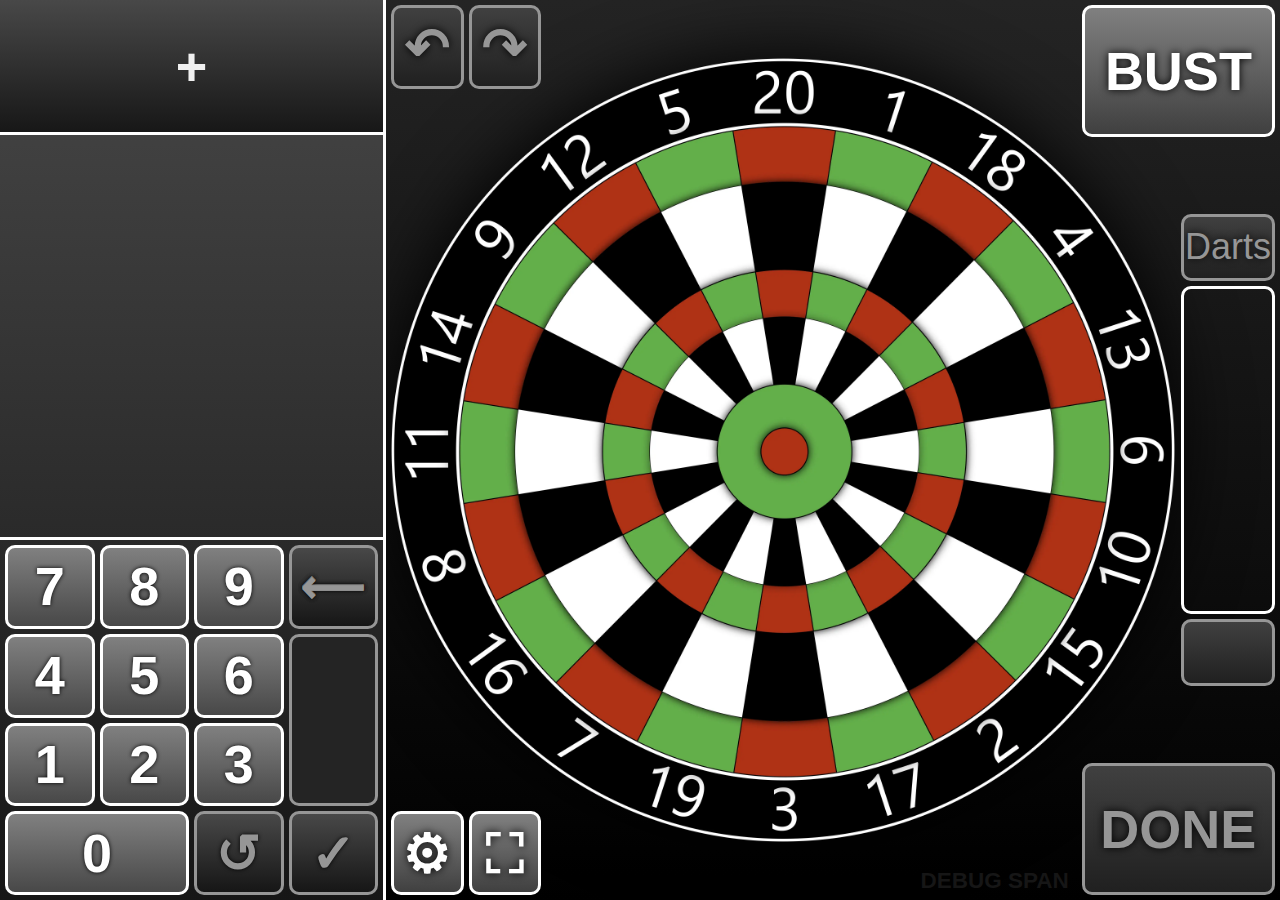
==== index.html @ e3de4b72 "Moved dartscore_new to repo root" ====
<!DOCTYPE html>
<html lang="en">

<head>
	<meta charset="utf-8">
	<meta name="viewport" content="width=device-width, initial-scale=1.0">
	<title>Darts Scoreboard</title>
	<link rel="shortcut icon" href="images/icons/icon-192.png">
	<link rel="stylesheet" type="text/css" href="css/styles.css">

	<script type="text/javascript" src="js/fastclick.min.js"></script>
	<script type="text/javascript" src="js/calc.js"></script>
</head>

<body>
	<main>
		<!-- <div class="settings-background">
			<section class="settings-section">
				<table class="settings-tbl">
					<tbody>
						<tr>
							<td colspan="2">
								<label for="start-score">Start Score:</label>
								<select id="start-score" name="start-score">
									<option value="301">301</option>
									<option value="501">501</option>
									<option value="701">701</option>
								</select>
							</td>
						</tr>
						<tr>
							<td>
								<label for="num-legs">Number of Legs:</label>
								<input type="number" id="num-legs" name="num-legs" min="1" value="3">
							</td>
							<td>
								<label for="num-sets">Number of Sets:</label>
								<input type="number" id="num-sets" name="num-sets" min="1" value="2">
							</td>
						</tr>
						<tr>
							<td colspan="2">
								<table class="players-tbl">
									<tbody>
										<tr class="player-row">
											<td><input type="text" value="Player 1"></td>
											<td class="move-up disabled">&#x25B2;</td>
											<td class="move-down disabled">&#x25BC;</td>
											<td class="delete-player disabled">&#10006;</td>
										</tr>
										<tr class="add-player">
											<td colspan="4">+</td>
										</tr>
									</tbody>
								</table>
							</td>
						</tr>
					</tbody>
				</table>
			</section>
		</div> -->
		<aside>
			<section class="scores-section">
				<table class="scores-tbl">
					<tbody>
						<tr class="add-player"><td colspan="7">+</td></tr>
					</tbody>
				</table>
			</section>
			
			<section class="calc-section">
				<table class="calc-tbl">
					<tbody>
						<tr>
							<td>7</td>
							<td>8</td>
							<td>9</td>
							<td class="back-score disabled">&#10229;<br>&#10229;<br>&#10229;<br>&#10229;</td>
						</tr>
						<tr>
							<td>4</td>
							<td>5</td>
							<td>6</td>
							<td rowspan="2" class="calc-score disabled"></td>
						</tr>
						<tr>
							<td>1</td>
							<td>2</td>
							<td>3</td>
						</tr>
						<tr>
							<td colspan="2">0</td>
							<td class="reset-score disabled">&#8634;</td>
							<td class="check-score disabled">&#10003;</td>
						</tr>
					</tbody>
				</table>
			</section>
		</aside>
		
		<section class="ctrl-section">
			<table class="ctrl-tbl">
				<tbody>
					<tr>
						<td class="disabled">&#8630;</td>
						<td class="disabled">&#8631;</td>
					</tr>
					<tr><td class="hidden"></td></tr>
					<tr>
						<td>&#9881;</td>
						<td class="full-screen">&#9974;</td>
					</tr>
				</tbody>
			</table>
		</section>

		<section class="dartboard-section">
			<img id="dartboard" class="dartboard-img" src="images/dartboards/dartboard_base.webp" alt="Dartboard">	
		</section>

		<section class="btn-section">
			<table class="btn-tbl">
				<tbody>
					<tr><td rowspan="2" colspan="2" class="large-btn">BUST</td></tr>
					<tr><td class="hidden"></td></tr>
					<tr><td class="hidden"></td></tr>
					<tr>
						<td class="hidden"></td>
						<td class="darts-clear disabled">Darts</td>
					</tr>
					<tr>
						<td class="hidden"></td>
						<td rowspan="5" class="darts-btn"></td>
					</tr>
					<tr></tr>
					<tr></tr>
					<tr></tr>
					<tr></tr>
					<tr>
						<td class="hidden"></td>
						<td class="darts-total disabled"></td>
					</tr>
					<tr><td class="hidden"></td></tr>
					<tr><td rowspan="2" colspan="2" class="large-btn disabled">DONE</td></tr>
					<tr><td class="hidden"></td></tr>
				</tbody>
			</table>
			<div class="darts">
				<span></span>
				<span></span>
				<span></span>
			</div>
		</section>

		<span class="debug-span">DEBUG SPAN</span>

		<!-- <div class="i1610"></div> -->
		<!-- <div class="i169"></div> -->
		<!-- <div class="i43"></div> -->
		<!-- undo: &#8630; -->
		<!-- up/down arrows: &#x25B4;<br>134<br>&#x25BE; -->
		<!-- target: &#127919; medal: &#127941; trophy: &#127942; -->

	</main>

</body>

</html>
---- css/styles.css ----
/* @media screen and (max-zoom: 3) { */

/* GENERAL */

html, body {
	margin: 0;
	padding: 0;
	height: 100%;
	overflow: hidden;
	font-family: "Agency FB", sans-serif;
}

body {
	zoom: reset;
	transform: scale(1);
	transform-origin: 0 0;
}

main {
	display: flex;
	height: 100%;
	background: linear-gradient(#242424, #000000);
}

section {
	position: relative;
}

aside {
	width: 30%;
	border-right: 3.7px solid white;
	background: linear-gradient(#484848, #161616);
	z-index: 1;
}

/* SETTINGS */

.settings-background {
	position: absolute;
	width: 100%;
	height: 100%;
	background: rgba(0, 0, 0, 0.8);
	display: flex;
	justify-content: center;
	align-items: center;
	z-index: 100;
}

.settings-section {
	background: linear-gradient(#484848, #161616);
	border: 3.7px solid white;
	border-radius: 10px;
	padding: 2vh;
	width: 50%;
}

.settings-tbl {
	width: 100%;
	border-spacing: 1vh;
	color: white;
	font-size: 3vh;
}

.settings-tbl td {
	padding: 1vh;
}

.settings-tbl input {
	width: 100%;
	padding: 0.5vh;
	font-size: 2.5vh;
	background: #242424;
	border: 1px solid #969696;
	color: white;
	border-radius: 10px;
}

/* SCORES */

.scores-section {
	height: 60%;
	box-sizing: border-box;
	/* border-collapse: collapse; */
	border-bottom: 3.7px solid white;
}

.scores-tbl {
	table-layout: fixed;
    width: 100%;
	height: 25%;
    border-spacing: 0;
    color: #f0f0f0;
	font-weight: bold;
	line-height: 1;
}

.scores-tbl .active {
	color: white;
	background: linear-gradient(#c8c8c8, #646464);
}

.player-row {
	height: 10vh;
	background: linear-gradient(#484848, #242424);
}

.player-wins {
	width: 0.6vh;
	font-size: 3.5vh;
	font-weight: bold;
	text-align: center;
	text-shadow: 0 0 0.5vh black;
	line-height: 1.1;
	padding-left: 1vw;
	text-underline-offset: 0.4vh;
}

.player-wins u {
	text-decoration-color: #c8c8c8;
}

.active .player-wins {
	color: white;
}

.active .player-wins u {
	text-decoration-color: #e1e1e1;
}

.target-wins {
	color: #c8c8c8;
	padding-top: 0.15vh;
	width: 4vh;
	font-size: 2.5vh;
	font-weight: bold;
	text-align: center;
	text-shadow: 0 0 0.5vh black;
	line-height: 1.25;
}

.active .target-wins {
	color: #e1e1e1;
}

.player-name input {
	width: 100%;
	border: none;
	background: transparent;
	color: inherit;
	font-size: inherit;
	font-family: inherit;
	font-weight: inherit;
	font-size: 6.5vh;
	text-align: left;
	text-shadow: 0 0 1vh black;
	white-space: nowrap;
	overflow: hidden;
	text-overflow: ellipsis;
	text-indent: 0.5vh;
}

.player-score {
	width: 12vh;
	padding-right: 1vw;
	font-size: 7.5vh;
	font-weight: bold;
	text-align: right;
	text-shadow: 0 0 1vh black;
	/* background: aqua; */
}

.history-row {
	height: 5vh;
	background: #161616;
}

.scores-tbl .hidden {
	display: none;
}

.history {
	overflow-x: auto;
	white-space: nowrap;
	padding-left: 1vw;
	border-bottom: 3.7px solid white;
	border-top: 3.7px solid #969696;
}

/* .fade {
	margin-left: auto;
	width: 8vw;
	height: 100%;
	background: linear-gradient(to right, transparent, red);
	pointer-events: none;
} */

.history span {
	color: #c8c8c8;
	font-size: 2.25vh;
	font-weight: normal;
	padding-right: 0.5vw;
	line-height: 1.35;
	vertical-align: center;
}

.history span b {
	color: white;
}

.checkout {
	width: 40%;
	font-size: 3vh;
	font-weight: bold;
	text-align: right;
	padding-right: 1vw;
	color: #00c800;
	border-bottom: 3.7px solid white;
	border-top: 3.7px solid #969696;
}

.add-player {
	text-align: center;
	width: 100%;
	/* height: 99%; */
	background: linear-gradient(#484848, #161616);
}

.add-player td {
	font-size: 6vh;
	border-bottom: 3.7px solid white;
	box-sizing: border-box;
	height: 15vh;
	cursor: pointer;
}

.scrollable {
    overflow-x: auto;
    white-space: nowrap;
    -webkit-overflow-scrolling: touch; /* Smooth scrolling on touch devices */
    scrollbar-width: none; /* Firefox */
    -ms-overflow-style: none; /* IE and Edge */
}

.scrollable::-webkit-scrollbar {
    display: none; /* WebKit Browsers */
}

/* CALCULATOR */

.calc-section {
	height: 40%;
}

.calc-tbl {
	table-layout: fixed;
	border-spacing: 5px;
	width: 100%;
	height: 100%;
	text-align: center;
	font-size: 6vh;
	font-weight: bold;
	text-shadow: 0 0 0.5vh black;
	line-height: 1vh;
	color: white;
}

.calc-tbl td {
	border: 3.7px solid white;
	border-radius: 10px;
	height: 7.5vh;
	background: linear-gradient(#808080, #484848);
	cursor: pointer;
}

.calc-tbl td:not(.calc-score):active {
	background: linear-gradient(#484848, #202020);
	font-size: 5.5vh;
}

.calc-tbl td.back-score:active {
	background: linear-gradient(#484848, #202020);
	font-size: 4.75vh;
}

.calc-tbl td.disabled {
	color: #969696;
	background: linear-gradient(#484848, #161616);
	border: 3.7px solid #969696;
	pointer-events: none;
}

td.calc-score {
	line-height: 5.25vh;
	background: #323232;
	text-shadow: 0 0 1vh black;
}

td.calc-score.disabled {
	background: #242424;
	pointer-events: none;
}

td.calc-score b {
	font-weight: normal;
	color: #969696;
}

td.calc-score i {
	font-style: normal;
	font-weight: normal;
	text-shadow: none;
}

td.back-score {
	font-family: "Lucida Sans Unicode";
	font-size: 5vh;
	line-height: 1.25%;
	text-shadow: 0 0 0.5vh #00000064;
}

/* BUTTONS */

.ctrl-section {
	position: relative;
	display: flex;
	flex-direction: column;
	justify-content: center;
	width: 0;
	pointer-events: none;
	z-index: 1;
}

.ctrl-tbl {
	table-layout: fixed;
	border-spacing: 5px;
	width: 12.5vw;
	height: 100%;
	text-align: center;
	font-weight: bold;
	text-shadow: 0 0 1vh black;
	color: white;
}

.ctrl-tbl td {
	height: 7.5%;
	font-size: 6vh;
	line-height: 1;
	overflow: hidden;
	border: 3.7px solid white;
	border-radius: 10px;
	background: linear-gradient(#808080, #404040);
	pointer-events: auto;
	cursor: pointer;
}

.ctrl-tbl td.disabled {
	color: #969696;
	background: linear-gradient(#404040, #202020);
	border: 3.7px solid #969696;
	cursor: default;
}

.ctrl-tbl td.hidden {
	height: 64%;
	visibility: hidden;
	pointer-events: none;
}

.ctrl-tbl b {
	font-size: 2vh;
	line-height: 1;
}

.btn-section {
	position: relative;
	right: 7.9vw;
	display: flex;
	flex-direction: column;
	justify-content: center;
	width: 8vw;
	pointer-events: none;
}

.btn-tbl {
	table-layout: fixed;
	border-spacing: 5px;
	width: 296%;
	height: 100%;
	text-align: center;
	font-weight: bold;
	text-shadow: 0 0 1vh black;
	color: white;
}

.btn-tbl td {
	height: 7.5%;
	overflow: hidden;
	border: 3.7px solid white;
	border-radius: 10px;
	background: linear-gradient(#808080, #404040);
	pointer-events: auto;
}

.btn-tbl td.disabled {
	color: #969696;
	background: linear-gradient(#404040, #202020);
	border: 3.7px solid #969696;
	cursor: default;
}

.btn-tbl td.hidden {
	visibility: hidden;
	pointer-events: none;
}

.btn-tbl td.darts-btn {
	background-image: url('dart.webp');
	background-size: 80% 95%;
	background-position: center;
	background-repeat: no-repeat;
}

.large-btn {
	font-size: 6vh;
	cursor: pointer;
}

.darts-clear {
	font-size: 4vh;
	font-weight: normal;
	cursor: pointer;
}

.darts-total {
	line-height: 1.5vh;
	font-size: 6vh;
	cursor: default;
}

.darts {
	position: absolute;
	display: flex;
	flex-direction: column;
	align-items: center;
	width: 100%;
	margin-left: -0.25vh;
	font-size: 3vh;
	text-align: center;
	line-height: 1.05;
	color: white;
	top: 50%;
	left: 150%;
	transform: translate(-50%, -50%);
}

.darts span {
	width: 70%;
	height: 8.65vh;
	margin: 1vh 0;
	border: 3.7px solid transparent;
	border-radius: 10px;
	text-shadow: 0 0 0.5vh black;
	pointer-events: auto;
}

.darts u {
	font-size: 5vh;
	font-weight: bold;
	text-decoration-thickness: 0.25vh;
	text-underline-offset: 0.5vh;
}

.darts .black {
	border-color: white;
	line-height: 8vh;
	background: linear-gradient(#646464, #161616);
	cursor: pointer;
}

.darts .white {
	border-color: white;
	line-height: 8vh;
	background: linear-gradient(#c8c8c8, #808080);
	cursor: pointer;
}

.darts .red {
	border-color: white;
	background: linear-gradient(#ff3216, #962412);
	cursor: pointer;
}

.darts .green {
	border-color: white;
	background: linear-gradient(#48c832, #368024);
	cursor: pointer;
}

.darts .zero {
	border-color: white;
	line-height: 8vh;
	background: black;
	cursor: pointer;
}

.darts-img {
	width: 70%;
	padding: 10%;
}

.darts-bg {
	position: absolute;
	width: 87.5%;
	height: 34vh;
	margin-left: -0.25vh;
	top: 50%;
	left: 150%;
	transform: translate(-50%, -50%);
	background: linear-gradient(#565656, #404040);
	border-radius: 10px;
}

/* DARTBOARD */
  
.dartboard-section {
	display: flex;
	align-items: center;
	justify-content: center;
	width: 62%;
	max-width: 62%;
	cursor: crosshair;
}
  
#dartboard {
	width: auto;
	height: auto;
	margin-right: -0.25vh;
	max-width: 99%;
	max-height: 99vh;
	filter: drop-shadow(0 0 4vh black);
	cursor: crosshair;
	pointer-events: auto;
}

.debug-span {
	position: absolute;
	bottom: 1.5vh;
	right: 16.5vw;
	color: #161616;
	font-size: 2.5vh;
	font-weight: bold;
	text-underline-offset: 0.25vh;
	line-height: 0.5;
	text-align: right;
}

.i1610 {
	position: absolute;
	left: 0;
	top: 0;
	width: 100%;
	height: 62.5vw;
	background-color: red;
	border: 3.7px solid white;
	box-sizing: border-box;
	z-index: 2;
}

.i169 {
	position: absolute;
	left: 0;
	top: 0;
	width: 100%;
	height: 56.25vw;
	background-color: red;
	border: 3.7px solid white;
	box-sizing: border-box;
	z-index: 2;
}

.i43 {
	position: absolute;
	left: 0;
	top: 0;
	width: 100%;
	height: 75vw;
	background-color: red;
	border: 3.7px solid white;
	box-sizing: border-box;
	z-index: 2;
}
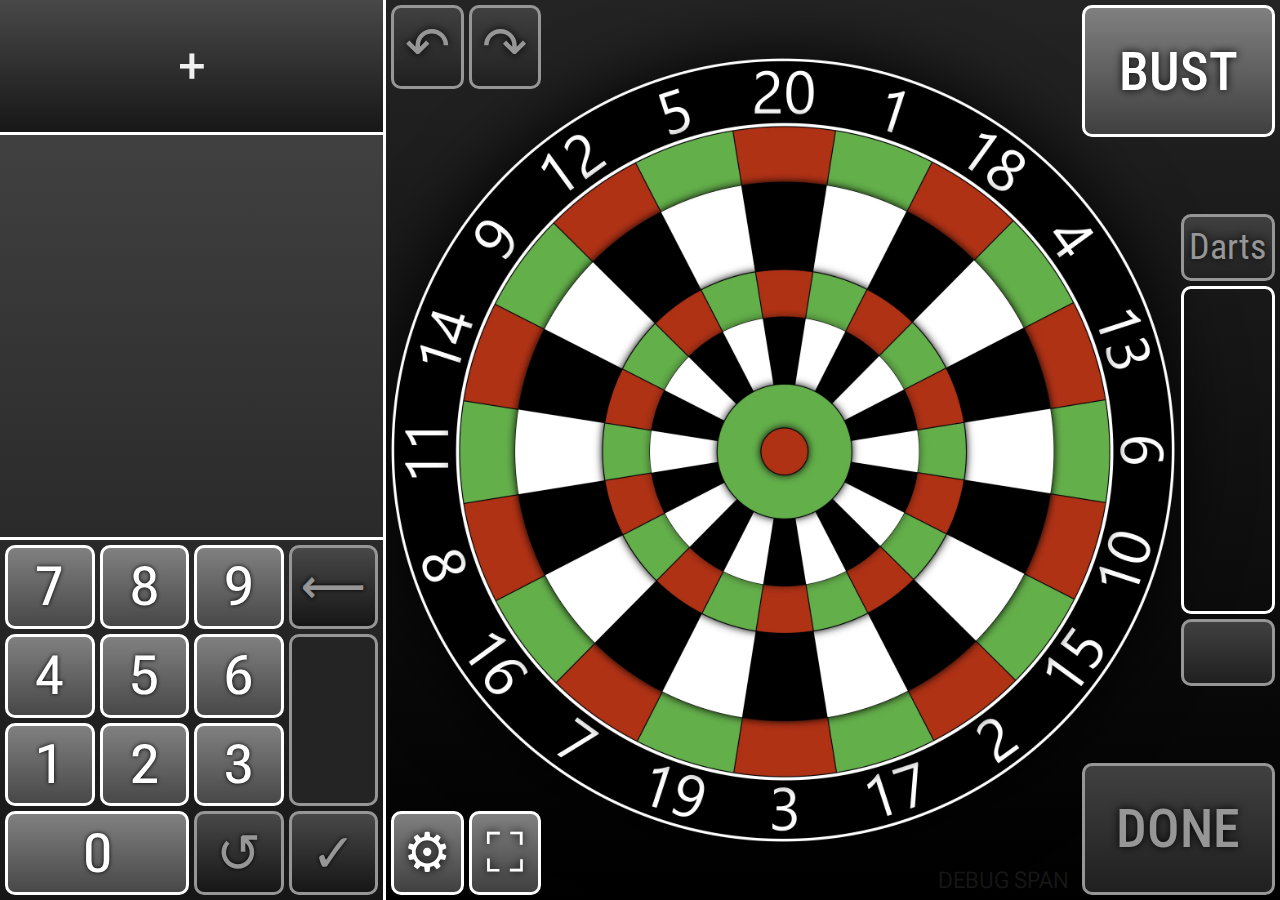
==== commit edbf2a9c: "Changed font families to Roboto, removed empty area clicking for zero darts, minor changes" ====
--- a/index.html
+++ b/index.html
@@ -2,12 +2,17 @@
 <html lang="en">
 
 <head>
-	<meta charset="utf-8">
-	<meta name="viewport" content="width=device-width, initial-scale=1.0">
 	<title>Darts Scoreboard</title>
 	<link rel="shortcut icon" href="images/icons/icon-192.png">
 	<link rel="stylesheet" type="text/css" href="css/styles.css">
-
+	<link rel="manifest" href="manifest.json">
+	<link rel="preconnect" href="https://fonts.googleapis.com">
+	<link rel="preconnect" href="https://fonts.gstatic.com" crossorigin>
+	<link href="https://fonts.googleapis.com/css2?family=Roboto+Condensed:ital,wght@0,100..900;1,100..900&family=Roboto+Flex:opsz,wght@8..144,100..1000&family=Roboto+Mono:ital,wght@0,100..700;1,100..700&family=Roboto+Slab:wght@100..900&family=Roboto:ital,wght@0,100;0,300;0,400;0,500;0,700;0,900;1,100;1,300;1,400;1,500;1,700;1,900&display=swap" rel="stylesheet">
+	<meta name="apple-mobile-web-app-status-bar-style" content="black-translucent">
+	<meta name="theme-color" content="#000000">
+	<meta name="viewport" content="width=device-width, initial-scale=1, viewport-fit=cover">
+	<meta charset="utf-8">
 	<script type="text/javascript" src="js/fastclick.min.js"></script>
 	<script type="text/javascript" src="js/calc.js"></script>
 </head>
--- a/css/styles.css
+++ b/css/styles.css
@@ -1,5 +1,3 @@
-
-/* @media screen and (max-zoom: 3) { */
 
 /* GENERAL */
 
@@ -7,14 +5,22 @@
 	margin: 0;
 	padding: 0;
 	height: 100%;
+	width: 100%;
 	overflow: hidden;
-	font-family: "Agency FB", sans-serif;
+	font-family: "Roboto Flex", sans-serif;
+
+	padding-top: env(safe-area-inset-top);
+	padding-right: env(safe-area-inset-right);
+	padding-bottom: env(safe-area-inset-bottom);
+	padding-left: env(safe-area-inset-left);
 }
 
 body {
 	zoom: reset;
 	transform: scale(1);
 	transform-origin: 0 0;
+	overscroll-behavior: none;
+	touch-action: manipulation;
 }
 
 main {
@@ -81,17 +87,16 @@
 .scores-section {
 	height: 60%;
 	box-sizing: border-box;
-	/* border-collapse: collapse; */
 	border-bottom: 3.7px solid white;
+	font-weight: 500;
 }
 
 .scores-tbl {
 	table-layout: fixed;
-    width: 100%;
+	width: 100%;
 	height: 25%;
-    border-spacing: 0;
-    color: #f0f0f0;
-	font-weight: bold;
+	border-spacing: 0;
+	color: #f0f0f0;
 	line-height: 1;
 }
 
@@ -108,12 +113,12 @@
 .player-wins {
 	width: 0.6vh;
 	font-size: 3.5vh;
-	font-weight: bold;
+	font-weight: 600;
 	text-align: center;
 	text-shadow: 0 0 0.5vh black;
 	line-height: 1.1;
 	padding-left: 1vw;
-	text-underline-offset: 0.4vh;
+	text-underline-offset: 0.5vh;
 }
 
 .player-wins u {
@@ -129,11 +134,12 @@
 }
 
 .target-wins {
+	font-family: "Roboto Condensed", sans-serif;
 	color: #c8c8c8;
 	padding-top: 0.15vh;
 	width: 4vh;
 	font-size: 2.5vh;
-	font-weight: bold;
+	font-weight: normal;
 	text-align: center;
 	text-shadow: 0 0 0.5vh black;
 	line-height: 1.25;
@@ -149,8 +155,8 @@
 	background: transparent;
 	color: inherit;
 	font-size: inherit;
-	font-family: inherit;
-	font-weight: inherit;
+	font-family: "Roboto Condensed", sans-serif;
+	font-weight: normal;
 	font-size: 6.5vh;
 	text-align: left;
 	text-shadow: 0 0 1vh black;
@@ -162,12 +168,10 @@
 
 .player-score {
 	width: 12vh;
-	padding-right: 1vw;
+	padding-right: 0.5vw;
 	font-size: 7.5vh;
-	font-weight: bold;
 	text-align: right;
 	text-shadow: 0 0 1vh black;
-	/* background: aqua; */
 }
 
 .history-row {
@@ -186,14 +190,6 @@
 	border-bottom: 3.7px solid white;
 	border-top: 3.7px solid #969696;
 }
-
-/* .fade {
-	margin-left: auto;
-	width: 8vw;
-	height: 100%;
-	background: linear-gradient(to right, transparent, red);
-	pointer-events: none;
-} */
 
 .history span {
 	color: #c8c8c8;
@@ -206,12 +202,12 @@
 
 .history span b {
 	color: white;
+	width: 8vw;
 }
 
 .checkout {
 	width: 40%;
 	font-size: 3vh;
-	font-weight: bold;
 	text-align: right;
 	padding-right: 1vw;
 	color: #00c800;
@@ -222,7 +218,6 @@
 .add-player {
 	text-align: center;
 	width: 100%;
-	/* height: 99%; */
 	background: linear-gradient(#484848, #161616);
 }
 
@@ -235,21 +230,23 @@
 }
 
 .scrollable {
-    overflow-x: auto;
-    white-space: nowrap;
-    -webkit-overflow-scrolling: touch; /* Smooth scrolling on touch devices */
-    scrollbar-width: none; /* Firefox */
-    -ms-overflow-style: none; /* IE and Edge */
+	overflow-x: auto;
+	white-space: nowrap;
+	-webkit-overflow-scrolling: touch;
+	scrollbar-width: none;
+	-ms-overflow-style: none;
 }
 
 .scrollable::-webkit-scrollbar {
-    display: none; /* WebKit Browsers */
+	display: none;
 }
 
 /* CALCULATOR */
 
 .calc-section {
 	height: 40%;
+	font-family: "Roboto Flex", sans-serif;
+	font-weight: 500;
 }
 
 .calc-tbl {
@@ -259,7 +256,6 @@
 	height: 100%;
 	text-align: center;
 	font-size: 6vh;
-	font-weight: bold;
 	text-shadow: 0 0 0.5vh black;
 	line-height: 1vh;
 	color: white;
@@ -291,6 +287,8 @@
 }
 
 td.calc-score {
+	font-family: "Roboto Condensed", sans-serif;
+	font-weight: 500;
 	line-height: 5.25vh;
 	background: #323232;
 	text-shadow: 0 0 1vh black;
@@ -337,7 +335,6 @@
 	width: 12.5vw;
 	height: 100%;
 	text-align: center;
-	font-weight: bold;
 	text-shadow: 0 0 1vh black;
 	color: white;
 }
@@ -373,6 +370,8 @@
 }
 
 .btn-section {
+	font-family: "Roboto Condensed", sans-serif;
+	font-weight: 500;
 	position: relative;
 	right: 7.9vw;
 	display: flex;
@@ -388,7 +387,6 @@
 	width: 296%;
 	height: 100%;
 	text-align: center;
-	font-weight: bold;
 	text-shadow: 0 0 1vh black;
 	color: white;
 }
@@ -435,6 +433,7 @@
 .darts-total {
 	line-height: 1.5vh;
 	font-size: 6vh;
+	font-weight: 400;
 	cursor: default;
 }
 
@@ -466,7 +465,6 @@
 
 .darts u {
 	font-size: 5vh;
-	font-weight: bold;
 	text-decoration-thickness: 0.25vh;
 	text-underline-offset: 0.5vh;
 }
@@ -529,7 +527,6 @@
 	justify-content: center;
 	width: 62%;
 	max-width: 62%;
-	cursor: crosshair;
 }
   
 #dartboard {
@@ -539,7 +536,6 @@
 	max-width: 99%;
 	max-height: 99vh;
 	filter: drop-shadow(0 0 4vh black);
-	cursor: crosshair;
 	pointer-events: auto;
 }
 
@@ -549,7 +545,6 @@
 	right: 16.5vw;
 	color: #161616;
 	font-size: 2.5vh;
-	font-weight: bold;
 	text-underline-offset: 0.25vh;
 	line-height: 0.5;
 	text-align: right;
